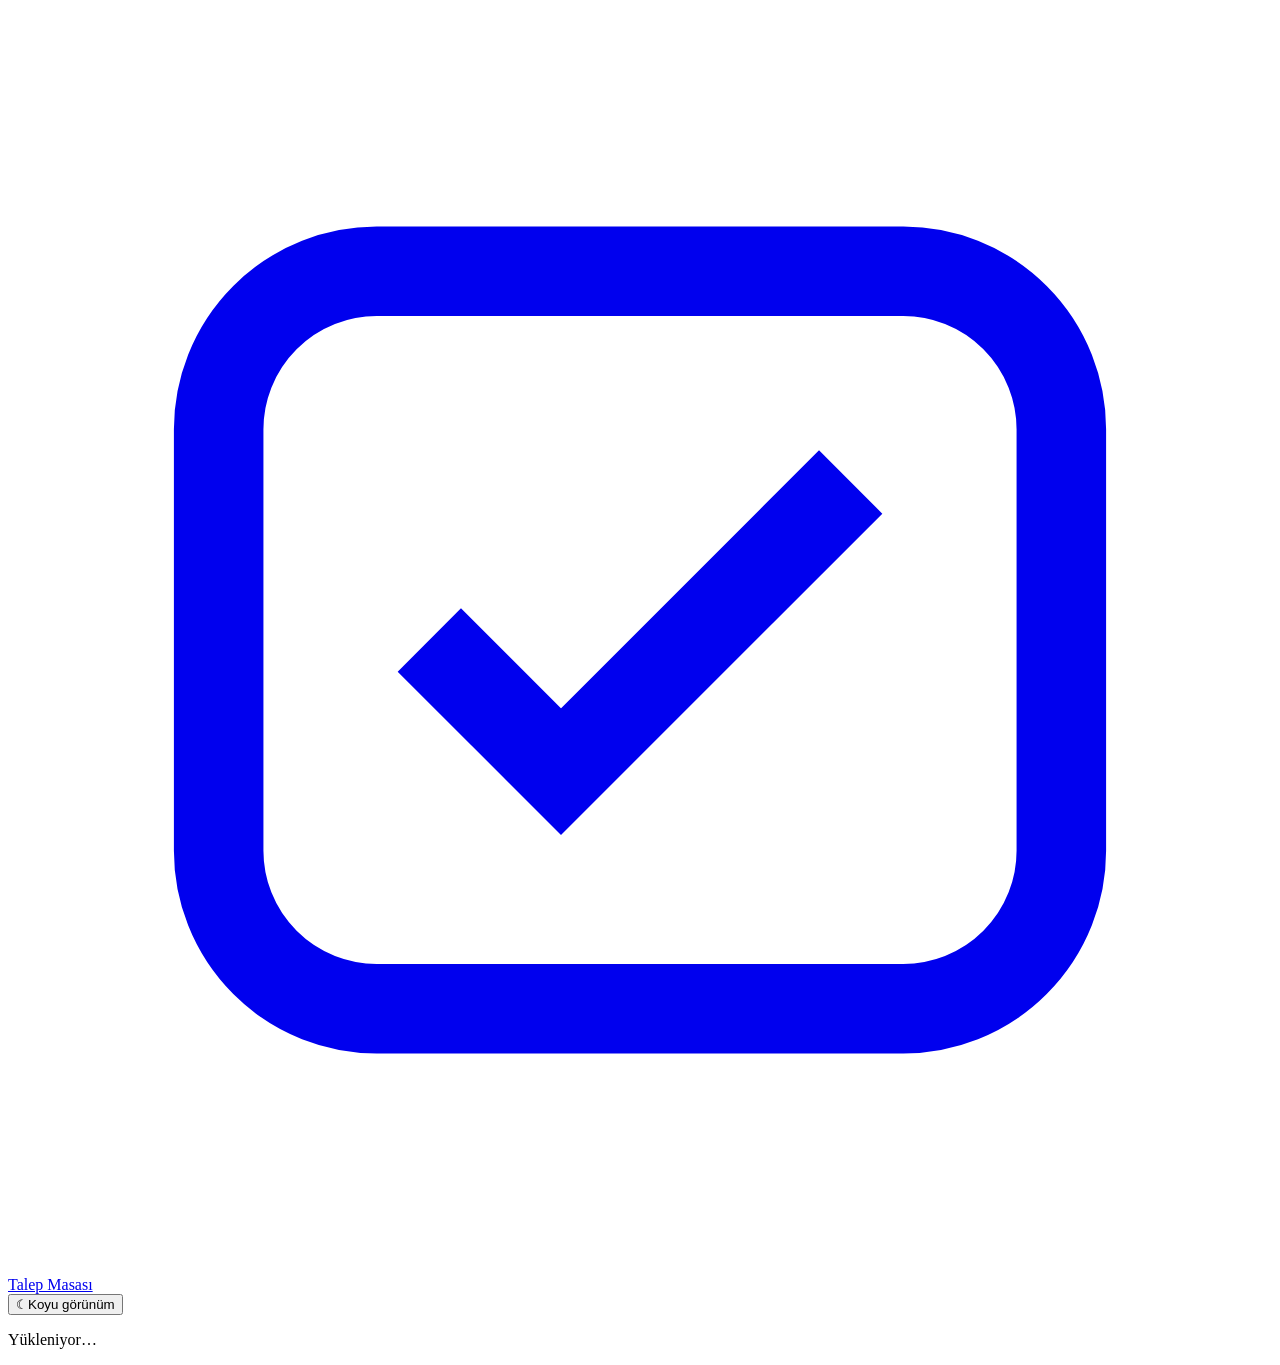
==== docs/index.html @ abcb932d "Siteyi yayına hazırla" ====
<!doctype html>
<html lang="tr">
<head>
<meta charset="utf-8">
<meta name="viewport" content="width=device-width,initial-scale=1">
<title>Talep Masası</title>
<meta name="description" content="Talepleri açın, yanıtlayın ve takip edin.">
<link rel="stylesheet" href="/cjxetsytalep/style.css">
</head>
<body>
<header class="top"><div class="bar"><a class="brand" href="/"><span class="mark" aria-hidden="true"><svg viewBox="0 0 24 24" fill="none" stroke="currentColor" stroke-width="1.7"><rect x="4" y="5" width="16" height="14" rx="3"/><path d="m8 12 2.5 2.5L16 9"/></svg></span>Talep Masası</a><div class="bar-tools"><span id="account"></span><button id="logout" type="button" hidden>Çıkış</button><button id="themeToggle" class="theme-toggle" type="button" aria-label="Koyu temaya geç" aria-pressed="false"><span aria-hidden="true">☾</span><span class="theme-label">Koyu görünüm</span></button></div></div></header>
<main>
<section id="loginPanel" class="login-panel" hidden><span class="login-icon" aria-hidden="true">✦</span><p class="eyebrow">TALEP MASASI</p><h1>Panona hoş geldin</h1><p class="login-copy">Talepleri görüntülemek ve yanıtlamak için Google hesabınla giriş yap.</p><div id="googleButton"></div><p id="loginError" class="error" role="alert"></p></section>
<section id="dashboard" hidden>
  <div class="intro"><div><h1>Talepler</h1><p>Açtığınız talepleri ve gelen yanıtları takip edin.</p></div><div class="intro-actions"><button id="shareBoard" type="button" hidden>Panoyu paylaş</button><button class="primary" id="newTicket"><span aria-hidden="true">＋</span> Yeni talep</button></div></div>
  <div class="filters board-tools"><div class="tabs" id="tabs" role="group" aria-label="Duruma göre filtrele"></div><input id="search" type="search" placeholder="Kartlarda ara…" aria-label="Kartlarda ara"></div>
  <div id="ticketList" class="board"></div>
</section>
<section id="detail" hidden></section>
<p id="notice" role="status">Yükleniyor…</p>
</main>
<dialog id="createDialog">
  <form id="createForm">
    <div class="dialog-head"><h2>Yeni talep</h2><button type="button" id="closeDialog" class="icon" aria-label="Kapat">×</button></div>
    <label>Başlık<input name="title" required maxlength="120" placeholder="Talebin kısa başlığı"></label>
    <label>Açıklama veya soru<textarea name="body" required maxlength="6000" rows="5" placeholder="Karşı tarafın bilmesi veya yanıtlaması gerekenleri yazın."></textarea></label>
    <label>Öncelik<select name="priority"><option value="normal">Normal</option><option value="high">Yüksek</option><option value="urgent">Acil</option></select></label>
    <label>Fotoğraf <span class="muted">· isteğe bağlı</span><input type="file" name="photo" accept="image/jpeg,image/png,image/webp"><small>JPG, PNG veya WebP · en fazla 5 MB</small></label>
    <p class="error" role="alert"></p>
    <div class="actions"><button type="submit" class="primary">Talebi oluştur</button></div>
  </form>
</dialog>
<dialog id="photoDialog"><button type="button" class="icon" aria-label="Kapat">×</button><img alt="Talebe eklenen fotoğraf"></dialog>
<dialog id="boardDialog"><form method="dialog"><div class="dialog-head"><h2>Panoyu paylaş</h2><button class="icon" aria-label="Kapat">×</button></div><p class="share-help">Bu bağlantıya sahip olan ve siteye erişimi bulunan kişiler panodaki kartları görüntüleyip durumlarını değiştirebilir.</p><input id="boardUrl" class="share-input" readonly aria-label="Pano bağlantısı"><button id="copyBoard" type="button">Bağlantıyı kopyala</button><p id="boardCopyStatus" class="share-status" role="status"></p></form></dialog>
<script>window.TICKET_API_ORIGIN = "https://talep-masasi-17.limitlesscoyote8.chatgpt.site";</script><script src="/cjxetsytalep/client.js" defer></script>
</body>
</html>
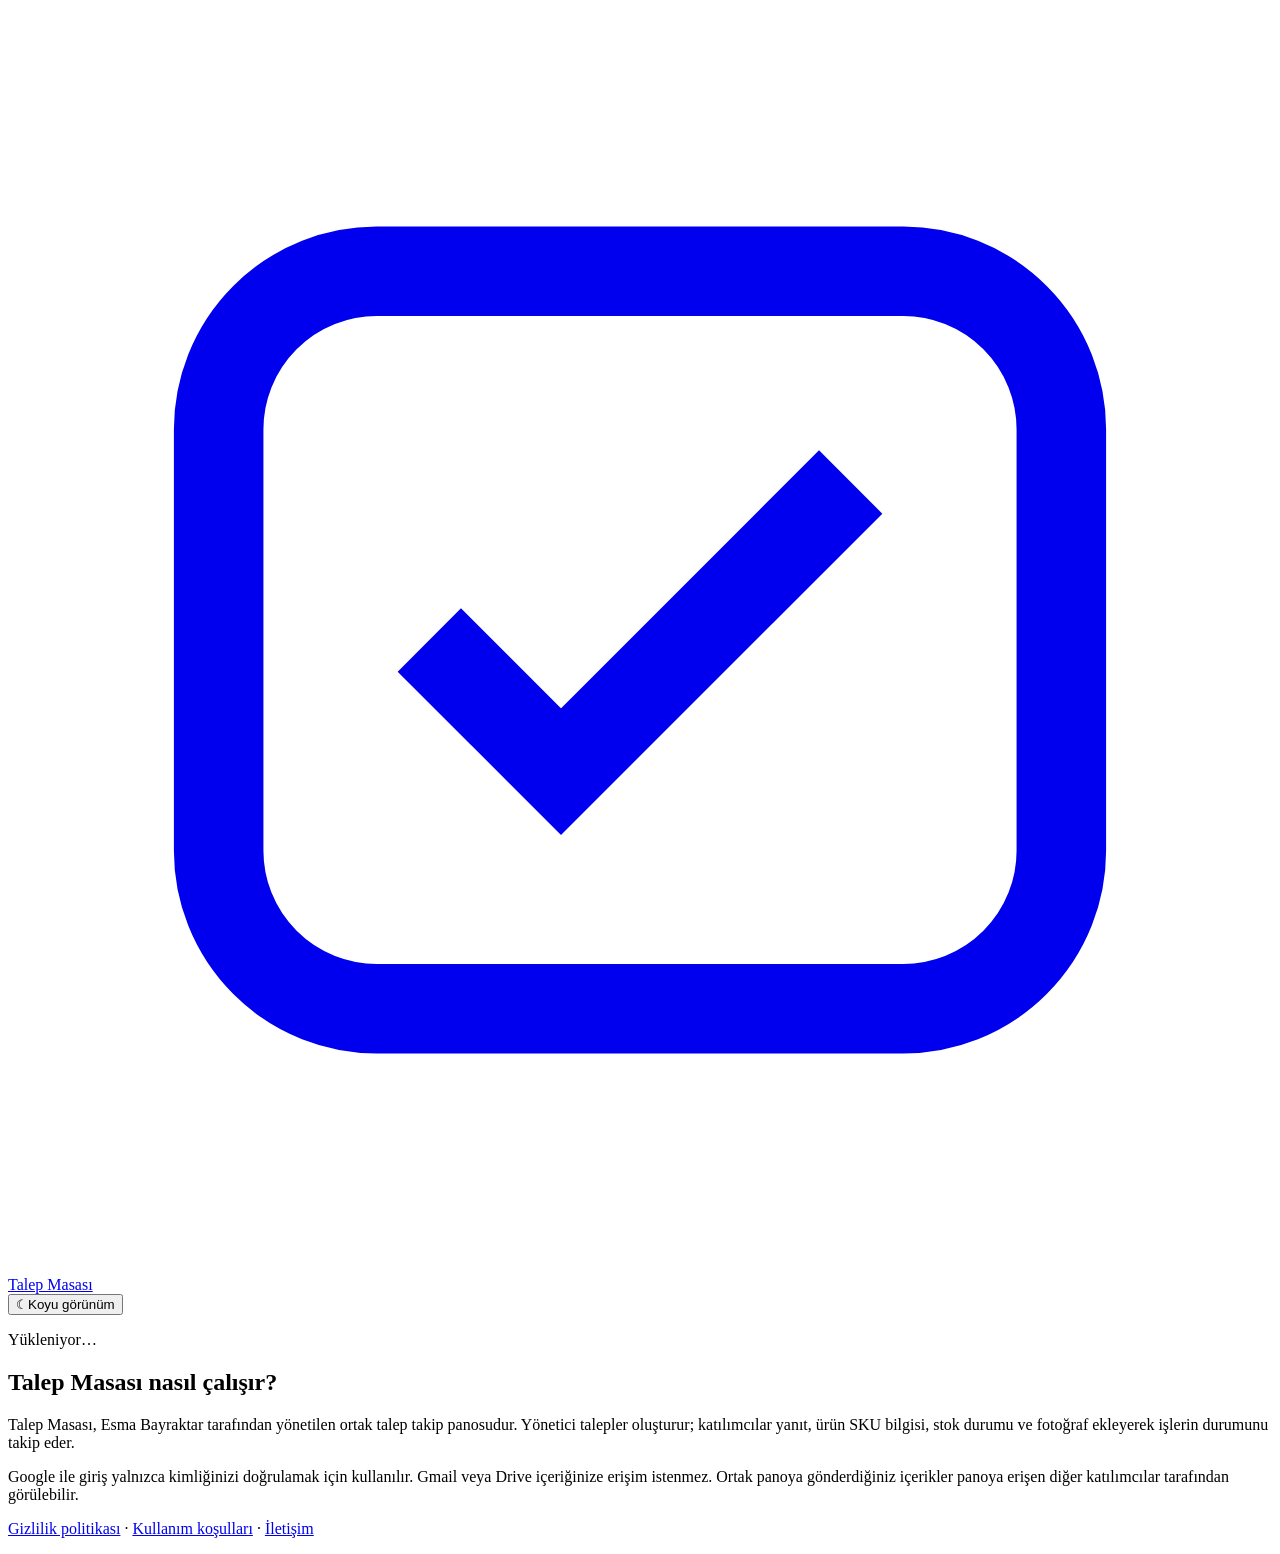
==== commit 74cc6946: "Add public app information and privacy pages" ====
--- a/docs/index.html
+++ b/docs/index.html
@@ -8,7 +8,7 @@
 <link rel="stylesheet" href="/cjxetsytalep/style.css">
 </head>
 <body>
-<header class="top"><div class="bar"><a class="brand" href="/"><span class="mark" aria-hidden="true"><svg viewBox="0 0 24 24" fill="none" stroke="currentColor" stroke-width="1.7"><rect x="4" y="5" width="16" height="14" rx="3"/><path d="m8 12 2.5 2.5L16 9"/></svg></span>Talep Masası</a><div class="bar-tools"><span id="account"></span><button id="logout" type="button" hidden>Çıkış</button><button id="themeToggle" class="theme-toggle" type="button" aria-label="Koyu temaya geç" aria-pressed="false"><span aria-hidden="true">☾</span><span class="theme-label">Koyu görünüm</span></button></div></div></header>
+<header class="top"><div class="bar"><a class="brand" href="/cjxetsytalep/"><span class="mark" aria-hidden="true"><svg viewBox="0 0 24 24" fill="none" stroke="currentColor" stroke-width="1.7"><rect x="4" y="5" width="16" height="14" rx="3"/><path d="m8 12 2.5 2.5L16 9"/></svg></span>Talep Masası</a><div class="bar-tools"><span id="account"></span><button id="logout" type="button" hidden>Çıkış</button><button id="themeToggle" class="theme-toggle" type="button" aria-label="Koyu temaya geç" aria-pressed="false"><span aria-hidden="true">☾</span><span class="theme-label">Koyu görünüm</span></button></div></div></header>
 <main>
 <section id="loginPanel" class="login-panel" hidden><span class="login-icon" aria-hidden="true">✦</span><p class="eyebrow">TALEP MASASI</p><h1>Panona hoş geldin</h1><p class="login-copy">Talepleri görüntülemek ve yanıtlamak için Google hesabınla giriş yap.</p><div id="googleButton"></div><p id="loginError" class="error" role="alert"></p></section>
 <section id="dashboard" hidden>
@@ -18,7 +18,7 @@
 </section>
 <section id="detail" hidden></section>
 <p id="notice" role="status">Yükleniyor…</p>
-</main>
+<section aria-label="Talep Masası hakkında"><h2>Talep Masası nasıl çalışır?</h2><p>Talep Masası, Esma Bayraktar tarafından yönetilen ortak talep takip panosudur. Yönetici talepler oluşturur; katılımcılar yanıt, ürün SKU bilgisi, stok durumu ve fotoğraf ekleyerek işlerin durumunu takip eder.</p><p>Google ile giriş yalnızca kimliğinizi doğrulamak için kullanılır. Gmail veya Drive içeriğinize erişim istenmez. Ortak panoya gönderdiğiniz içerikler panoya erişen diğer katılımcılar tarafından görülebilir.</p><p><a href="/cjxetsytalep/privacy.html">Gizlilik politikası</a> · <a href="/cjxetsytalep/terms.html">Kullanım koşulları</a> · <a href="mailto:esmabayeaktar963@gmail.com">İletişim</a></p></section></main>
 <dialog id="createDialog">
   <form id="createForm">
     <div class="dialog-head"><h2>Yeni talep</h2><button type="button" id="closeDialog" class="icon" aria-label="Kapat">×</button></div>
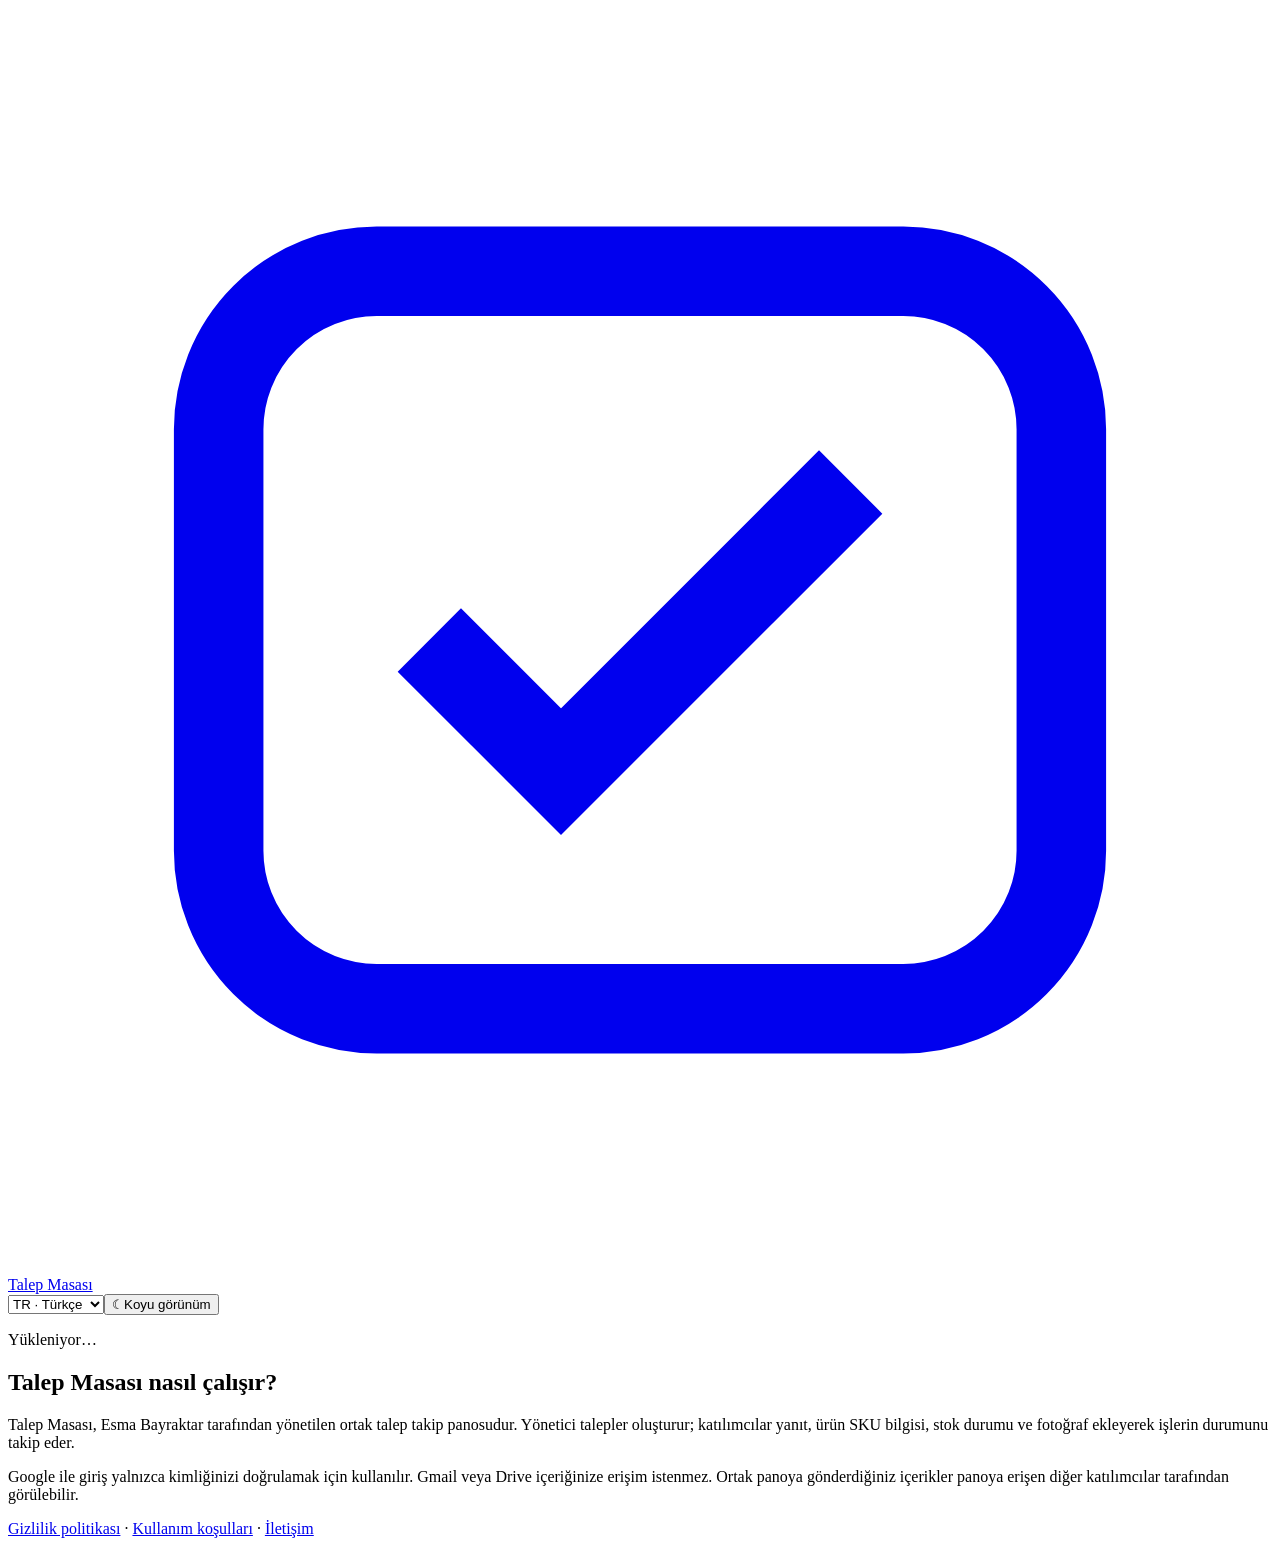
==== commit 7746df28: "Update Site source" ====
--- a/docs/index.html
+++ b/docs/index.html
@@ -8,12 +8,12 @@
 <link rel="stylesheet" href="/cjxetsytalep/style.css">
 </head>
 <body>
-<header class="top"><div class="bar"><a class="brand" href="/cjxetsytalep/"><span class="mark" aria-hidden="true"><svg viewBox="0 0 24 24" fill="none" stroke="currentColor" stroke-width="1.7"><rect x="4" y="5" width="16" height="14" rx="3"/><path d="m8 12 2.5 2.5L16 9"/></svg></span>Talep Masası</a><div class="bar-tools"><span id="account"></span><button id="logout" type="button" hidden>Çıkış</button><button id="themeToggle" class="theme-toggle" type="button" aria-label="Koyu temaya geç" aria-pressed="false"><span aria-hidden="true">☾</span><span class="theme-label">Koyu görünüm</span></button></div></div></header>
+<header class="top"><div class="bar"><a class="brand" href="/cjxetsytalep/"><span class="mark" aria-hidden="true"><svg viewBox="0 0 24 24" fill="none" stroke="currentColor" stroke-width="1.7"><rect x="4" y="5" width="16" height="14" rx="3"/><path d="m8 12 2.5 2.5L16 9"/></svg></span>Talep Masası</a><div class="bar-tools"><select id="languageSelect" aria-label="Dil / Language"><option value="tr">TR · Türkçe</option><option value="en">EN · English</option></select><span id="account"></span><button id="logout" type="button" hidden>Çıkış</button><button id="themeToggle" class="theme-toggle" type="button" aria-label="Koyu temaya geç" aria-pressed="false"><span aria-hidden="true">☾</span><span class="theme-label">Koyu görünüm</span></button></div></div></header>
 <main>
 <section id="loginPanel" class="login-panel" hidden><span class="login-icon" aria-hidden="true">✦</span><p class="eyebrow">TALEP MASASI</p><h1>Panona hoş geldin</h1><p class="login-copy">Talepleri görüntülemek ve yanıtlamak için Google hesabınla giriş yap.</p><div id="googleButton"></div><p id="loginError" class="error" role="alert"></p></section>
 <section id="dashboard" hidden>
-  <div class="intro"><div><h1>Talepler</h1><p>Açtığınız talepleri ve gelen yanıtları takip edin.</p></div><div class="intro-actions"><button id="shareBoard" type="button" hidden>Panoyu paylaş</button><button class="primary" id="newTicket"><span aria-hidden="true">＋</span> Yeni talep</button></div></div>
-  <div class="filters board-tools"><div class="tabs" id="tabs" role="group" aria-label="Duruma göre filtrele"></div><input id="search" type="search" placeholder="Kartlarda ara…" aria-label="Kartlarda ara"></div>
+  <div class="intro"><div><p class="eyebrow">ÇALIŞMA ALANI / 01</p><h1>Talepler</h1><p>Açtığınız talepleri ve gelen yanıtları takip edin.</p></div><div class="intro-actions"><button id="shareBoard" type="button" hidden>Panoyu paylaş</button><button class="primary" id="newTicket"><span aria-hidden="true">＋</span> Yeni talep</button></div></div>
+  <div id="boardMetrics" class="metrics" aria-label="Pano özeti"></div><div class="filters board-tools"><div class="tabs" id="tabs" role="group" aria-label="Duruma göre filtrele"></div><input id="search" type="search" placeholder="Ticket ID veya başlık ara…" aria-label="Kartlarda ara"></div>
   <div id="ticketList" class="board"></div>
 </section>
 <section id="detail" hidden></section>
@@ -32,6 +32,6 @@
 </dialog>
 <dialog id="photoDialog"><button type="button" class="icon" aria-label="Kapat">×</button><img alt="Talebe eklenen fotoğraf"></dialog>
 <dialog id="boardDialog"><form method="dialog"><div class="dialog-head"><h2>Panoyu paylaş</h2><button class="icon" aria-label="Kapat">×</button></div><p class="share-help">Bu bağlantıya sahip olan ve siteye erişimi bulunan kişiler panodaki kartları görüntüleyip durumlarını değiştirebilir.</p><input id="boardUrl" class="share-input" readonly aria-label="Pano bağlantısı"><button id="copyBoard" type="button">Bağlantıyı kopyala</button><p id="boardCopyStatus" class="share-status" role="status"></p></form></dialog>
-<script>window.TICKET_API_ORIGIN = "https://talep-masasi-17.limitlesscoyote8.chatgpt.site";</script><script src="/cjxetsytalep/client.js" defer></script>
+<script>window.TICKET_API_ORIGIN = "https://talep-masasi-17.limitlesscoyote8.chatgpt.site";</script><script src="/cjxetsytalep/i18n.js" defer></script><script src="/cjxetsytalep/client.js" defer></script>
 </body>
 </html>
